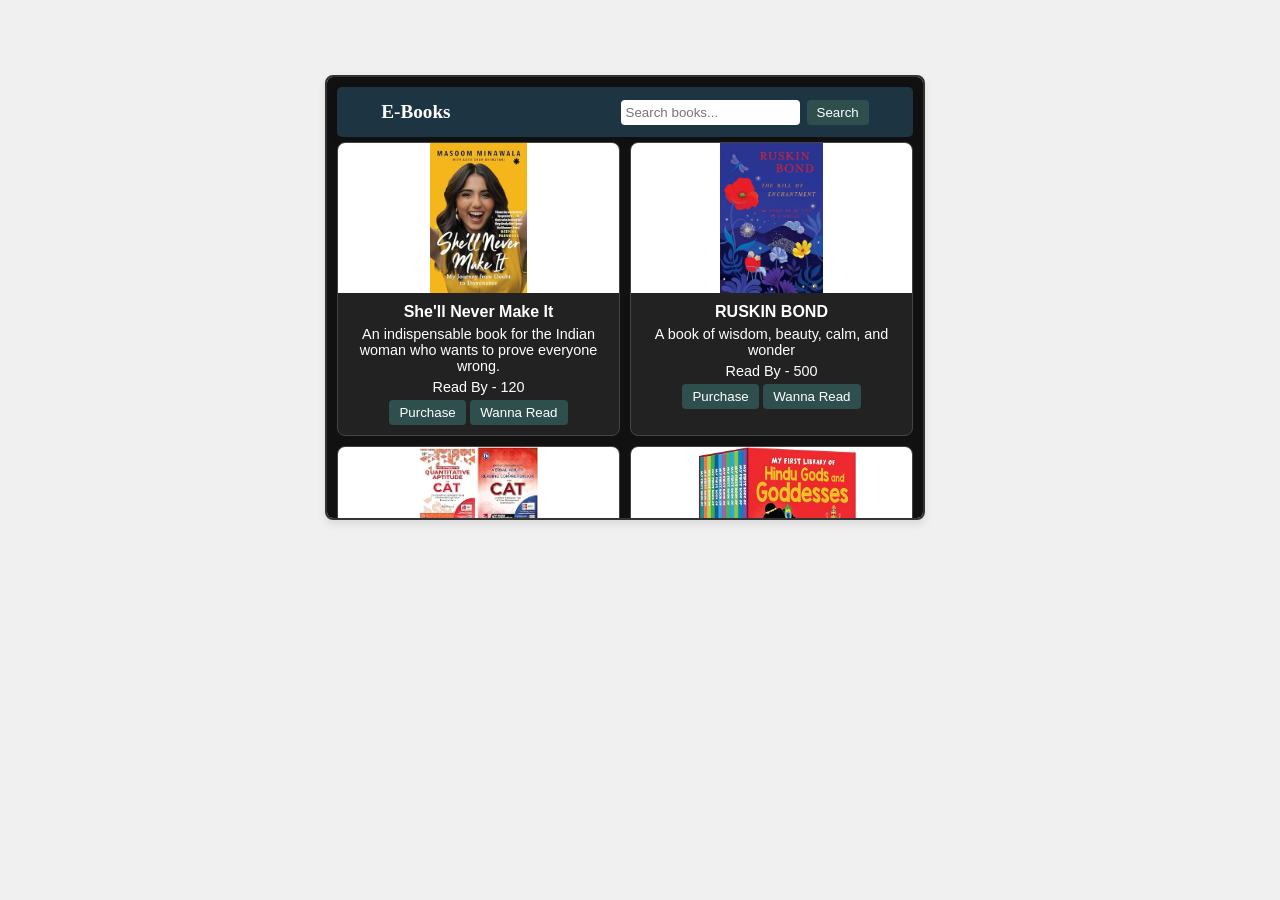
==== html/index.html @ f79306d7 "read-books" ====
<!DOCTYPE html>
<html lang="en">

<head>
    <meta charset="UTF-8">
    <meta name="viewport" content="width=device-width, initial-scale=1.0">
    <title>Book Quotes Widget</title>
    <link rel="stylesheet" href="/css/media-query.css">
    <link rel="stylesheet" href="/css/styles.css">
</head>

<body>

    <div class="container">

        <header class="header">
            <h1>E-Books</h1>
            <input type="text" id="search" placeholder="Search books...">
            <button type="button" id="search-btn">Search</button>
        </header>

        <div id="inner-container">
            <div class="box">
                <div class="image">
                    <img src="/img/51JQyM49kdL.AC_SX250.jpg" alt="Book Image 1">
                </div>
                <div class="details">
                    <h3>She'll Never Make It</h3>
                    <p>An indispensable book for the Indian woman who wants to prove everyone wrong.</p>
                    <p>Read By - 120</p>
                    <button>Purchase</button>
                    <button>Wanna Read</button>
                </div>
            </div>

            <div class="box">
                <div class="image">
                    <img src="/img/713Ztse7QkL.AC_SX500.jpg" alt="Book Image 2">
                </div>
                <div class="details">
                    <h3>RUSKIN BOND</h3>
                    <p>A book of wisdom, beauty, calm, and wonder</p>
                    <p>Read By - 500</p>
                    <button>Purchase</button>
                    <button>Wanna Read</button>
                </div>
            </div>

            <div class="box">
                <div class="image">
                    <img src="/img/71Mxp9zT2YL._AC_UY327_FMwebp_QL65_.webp" alt="Book Image 3">
                </div>
                <div class="details">
                    <h3>CAT</h3>
                    <p>Combo set is an invaluable investment in your CAT preparation</p>
                    <p>Read By - 3000</p>
                    <button>Purchase</button>
                    <button>Wanna Read</button>
                </div>
            </div>

            <div class="box">
                <div class="image">
                    <img src="/img/71QhFFTJi8L.AC_SX500.jpg" alt="Book Image 4">
                </div>
                <div class="details">
                    <h3>Gods and Goddesses</h3>
                    <p>These fabulous books familiarize children with our culture</p>
                    <p>Read By - 4044</p>
                    <button>Purchase</button>
                    <button>Wanna Read</button>
                </div>
            </div>

            <div class="box">
                <div class="image">
                    <img src="/img/71R9Iixk7xL.AC_SX500.jpg" alt="Book Image 5">
                </div>
                <div class="details">
                    <h3>Grandma's Bag</h3>
                    <p>Beloved and bestselling collection of stories</p>
                    <p>Read By - 5000</p>
                    <button>Purchase</button>
                    <button>Wanna Read</button>
                </div>
            </div>

            <div class="box">
                <div class="image">
                    <img src="/img/81dEq5vMa1L.AC_SX500.jpg" alt="Book Image 6">
                </div>
                <div class="details">
                    <h3>I wanna die but Still</h3>
                    <p>Part of the journey</p>
                    <p>Read By - 650</p>
                    <button>Purchase</button>
                    <button>Wanna Read</button>
                </div>
            </div>

            <div class="box">
                <div class="image">
                    <img src="/img/81ITn6qFhPL._AC_UY327_FMwebp_QL65_.webp" alt="Book Image 7">
                </div>
                <div class="details">
                    <h3>Chemistry</h3>
                    <p>JEE Mains & Advanced</p>
                    <p>Read By - 8409</p>
                    <button>Purchase</button>
                    <button>Wanna Read</button>
                </div>
            </div>

            <div class="box">
                <div class="image">
                    <img src="/img/81pLkKtlfQL.AC_SX500.jpg" alt="Book Image 8">
                </div>
                <div class="details">
                    <h3>Before We Forget Kindness</h3>
                    <p>The most emotional</p>
                    <p>Read By - 1200</p>
                    <button>Purchase</button>
                    <button>Wanna Read</button>
                </div>
            </div>

        </div>
    </div>
</body>

</html>
---- css/media-query.css ----
@media (max-width: 768px) {
    .nav-links {
        flex-direction: column;
        gap: 10px;
    }

    .header {
        flex-direction: column;
        height: auto;
        padding: 10px;
    }

    .container {
        width: 90vw;
    }

    #inner-container {
        grid-template-columns: repeat(auto-fit, minmax(100%, 1fr));
    }
}

@media (max-width: 480px) {
    .nav-links a {
        padding: 10px;
    }

    .details h3 {
        font-size: 1em;
    }

    .details p {
        font-size: 0.9em;
    }

    button {
        padding: 8px 16px;
    }
}

@media (max-width: 480px) {
    body {
        width: 100%;
        height: auto;
    }

    .header {
        height: auto;
        flex-direction: column;
    }

    .details h3 {
        font-size: 0.9em;
    }

    .details p {
        font-size: 0.8em;
    }

    button {
        padding: 5px 10px;
    }
}
---- css/styles.css ----
/* * {
    margin: 0;
    padding: 0;
    box-sizing: border-box;
}

body {
    font-family: Arial, sans-serif;
    background-color: #f0f0f0;
    display: flex;
    flex-direction: column;
    align-items: center;
    min-height: 100vh;
}

.header {
    width: 100%; 
    height: 40px;
    background-color: #333;
    color: white;
    display: flex;
    justify-content: space-between;
    align-items: center;
    padding: 0 20px;
    box-shadow: 0 4px 8px rgba(0, 0, 0, 0.1);
    position: sticky;
    top: 0;
    z-index: 1000;
}

h1 {
    margin: 0;
    font-family: 'Times New Roman', Times, serif;
}

.nav-links {
    display: flex;
    gap: 20px;
}

.nav-links a {
    color: white;
    text-decoration: none;
    padding: 14px 16px;
}

.nav-links a:hover {
    background-color: #575757;
    border-radius: 4px;
}

.container {
    width: 97vw;
    margin: 20px auto;
    background-color: #111;
    padding: 20px;
    border-radius: 8px;
    box-shadow: 0 4px 8px rgba(0, 0, 0, 0.1);
    border: 2px solid #333;
    display: flex;
    flex-direction: column;
    justify-content: center;
    align-items: center;
}

.section-title {
    color: white;
    margin-bottom: 20px;
}

#inner-container {
    display: grid;
    grid-template-columns:250px 250px 250px 250px;
    gap: 20px;
    width: 100%;
    justify-content: space-evenly;
    align-items: center;
}

.box {
    background-color: #222;
    border: 1px solid #444;
    border-radius: 8px;
    overflow: hidden;
    text-align: center;
    color: white;
}

.image {
    width: 100%;
    height: 250px;
    display: flex;
    justify-content: center;
    align-items: center;
    background-color: #fff;
}

.image img {
    max-width: 100%;
    max-height: 100%;
    object-fit: cover;
}

.details {
    padding: 10px;
}

.details h3 {
    font-size: 1.2em;
    margin-bottom: 10px;
}

.details p {
    margin: 10px 0;
}

.old-price {
    text-decoration: line-through;
    color: #aaa;
    margin-left: 5px;
}

button {
    background-color: #007BFF;
    color: white;
    border: none;
    padding: 10px 20px;
    border-radius: 4px;
    cursor: pointer;
    transition: background-color 0.3s;
}

button:hover {
    background-color: #0056b3;
} */


* {
    margin: 0;
    padding: 0;
    box-sizing: border-box;
}

body {
    font-family: Arial, sans-serif;
    background-color: #f0f0f0;
    display: flex;
    flex-direction: column;
    align-items: center;
    width: 600px;
    height: 600px; 
    overflow: hidden;
    
}

.header {
    width: 100%;
    height: 50px;
    background-color: rgb(29, 53, 66);
    color: white;
    display: flex;
    justify-content: center;
    align-items: center;
    padding: 0 10px;
    box-shadow: 0 4px 8px rgba(0, 0, 0, 0.1);
    border-radius: 5px;
    margin-bottom: 5px;
}

h1 {
    margin: 0;
    font-size: 1.2em;
    font-family :'Times New Roman', Times, serif
}

#search{
    padding: 5px;
    border-radius: 4px;
    border: none;
    outline: none;
    margin-left: 170px;
    margin-right: 7px;
}

.container {
    width: 100%;
    height: 100%;
    background-color: #111;
    padding: 10px;
    border-radius: 8px;
    box-shadow: 0 4px 8px rgba(0, 0, 0, 0.1);
    border: 2px solid #333;
    overflow-y: auto;
    margin-left: 650px;
    margin-bottom: 80px;
    margin-top: 75px;

}

.section-title {
    color: white;
    margin-bottom: 10px;
    text-align: center;
}

#inner-container {
    display: grid;
    grid-template-columns: repeat(2, 1fr);
    gap: 10px;
}

.box {
    background-color: #222;
    border: 1px solid #444;
    border-radius: 8px;
    overflow: hidden;
    text-align: center;
    color: white;
}

.image {
    width: 100%;
    height: 150px; 
    display: flex;
    justify-content: center;
    align-items: center;
    background-color: #fff;
}

.image img {
    max-width: 100%;
    max-height: 100%;
    object-fit: cover;
}

.details {
    padding: 10px;
}

.details h3 {
    font-size: 1em;
    margin-bottom: 5px;
}

.details p {
    margin: 5px 0;
    font-size: 0.9em;
}

button {
    background-color: darkslategrey;
    color: white;
    border: none;
    padding: 5px 10px;
    border-radius: 4px;
    cursor: pointer;
    transition: background-color 0.3s;
}

button:hover {
    background-color: #0056b3;
}
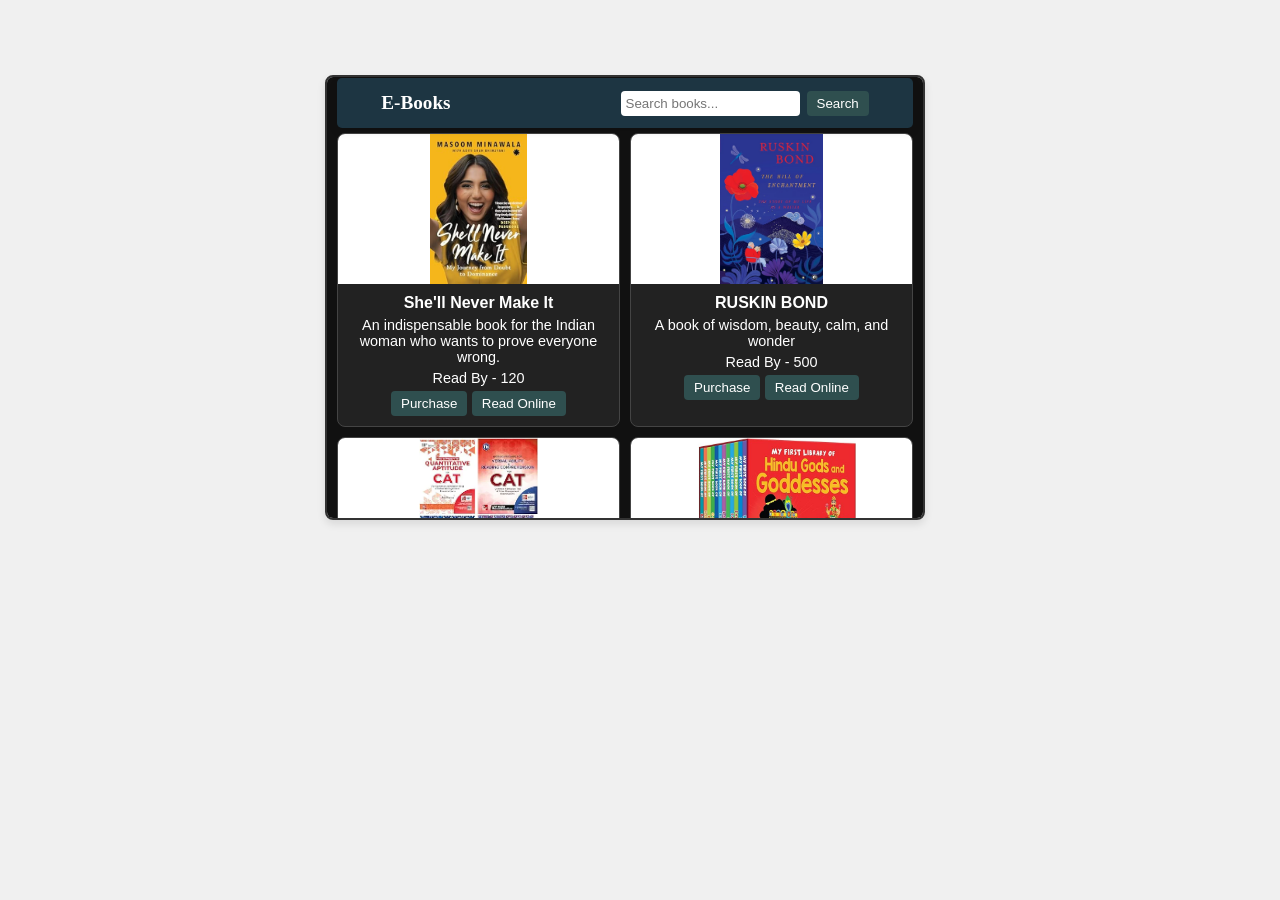
==== commit d9f15b71: "read-ne-books" ====
--- a/html/index.html
+++ b/html/index.html
@@ -12,7 +12,6 @@
 <body>
 
     <div class="container">
-
         <header class="header">
             <h1>E-Books</h1>
             <input type="text" id="search" placeholder="Search books...">
@@ -28,8 +27,8 @@
                     <h3>She'll Never Make It</h3>
                     <p>An indispensable book for the Indian woman who wants to prove everyone wrong.</p>
                     <p>Read By - 120</p>
-                    <button>Purchase</button>
-                    <button>Wanna Read</button>
+                    <button class="purchase-btn">Purchase</button>
+                    <button class="read-btn">Read Online</button>
                 </div>
             </div>
 
@@ -41,8 +40,8 @@
                     <h3>RUSKIN BOND</h3>
                     <p>A book of wisdom, beauty, calm, and wonder</p>
                     <p>Read By - 500</p>
-                    <button>Purchase</button>
-                    <button>Wanna Read</button>
+                    <button class="purchase-btn">Purchase</button>
+                    <button class="read-btn">Read Online</button>
                 </div>
             </div>
 
@@ -54,8 +53,8 @@
                     <h3>CAT</h3>
                     <p>Combo set is an invaluable investment in your CAT preparation</p>
                     <p>Read By - 3000</p>
-                    <button>Purchase</button>
-                    <button>Wanna Read</button>
+                    <button class="purchase-btn">Purchase</button>
+                    <button class="read-btn">Read Online</button>
                 </div>
             </div>
 
@@ -67,8 +66,8 @@
                     <h3>Gods and Goddesses</h3>
                     <p>These fabulous books familiarize children with our culture</p>
                     <p>Read By - 4044</p>
-                    <button>Purchase</button>
-                    <button>Wanna Read</button>
+                    <button class="purchase-btn">Purchase</button>
+                    <button class="read-btn">Read Online</button>
                 </div>
             </div>
 
@@ -80,8 +79,8 @@
                     <h3>Grandma's Bag</h3>
                     <p>Beloved and bestselling collection of stories</p>
                     <p>Read By - 5000</p>
-                    <button>Purchase</button>
-                    <button>Wanna Read</button>
+                    <button class="purchase-btn">Purchase</button>
+                    <button class="read-btn">Read Online</button>
                 </div>
             </div>
 
@@ -93,8 +92,8 @@
                     <h3>I wanna die but Still</h3>
                     <p>Part of the journey</p>
                     <p>Read By - 650</p>
-                    <button>Purchase</button>
-                    <button>Wanna Read</button>
+                    <button class="purchase-btn">Purchase</button>
+                    <button class="read-btn">Read Online</button>
                 </div>
             </div>
 
@@ -106,8 +105,8 @@
                     <h3>Chemistry</h3>
                     <p>JEE Mains & Advanced</p>
                     <p>Read By - 8409</p>
-                    <button>Purchase</button>
-                    <button>Wanna Read</button>
+                    <button class="purchase-btn">Purchase</button>
+                    <button class="read-btn">Read Online</button>
                 </div>
             </div>
 
@@ -119,13 +118,12 @@
                     <h3>Before We Forget Kindness</h3>
                     <p>The most emotional</p>
                     <p>Read By - 1200</p>
-                    <button>Purchase</button>
-                    <button>Wanna Read</button>
+                    <button class="purchase-btn">Purchase</button>
+                    <button class="read-btn">Read Online</button>
                 </div>
             </div>
-
         </div>
     </div>
+    <script src="/js/script.js"></script>
 </body>
-
 </html>
--- a/css/styles.css
+++ b/css/styles.css
@@ -161,10 +161,13 @@
     display: flex;
     justify-content: center;
     align-items: center;
-    padding: 0 10px;
+    /* padding: 0 10px; */
     box-shadow: 0 4px 8px rgba(0, 0, 0, 0.1);
     border-radius: 5px;
     margin-bottom: 5px;
+    position: -webkit-sticky;
+    position:sticky;
+    top:0;
 }
 
 h1 {
@@ -187,6 +190,7 @@
     height: 100%;
     background-color: #111;
     padding: 10px;
+    padding-top: 1px;
     border-radius: 8px;
     box-shadow: 0 4px 8px rgba(0, 0, 0, 0.1);
     border: 2px solid #333;
@@ -258,5 +262,5 @@
 }
 
 button:hover {
-    background-color: #0056b3;
+    background-color: lightblue;
 }
